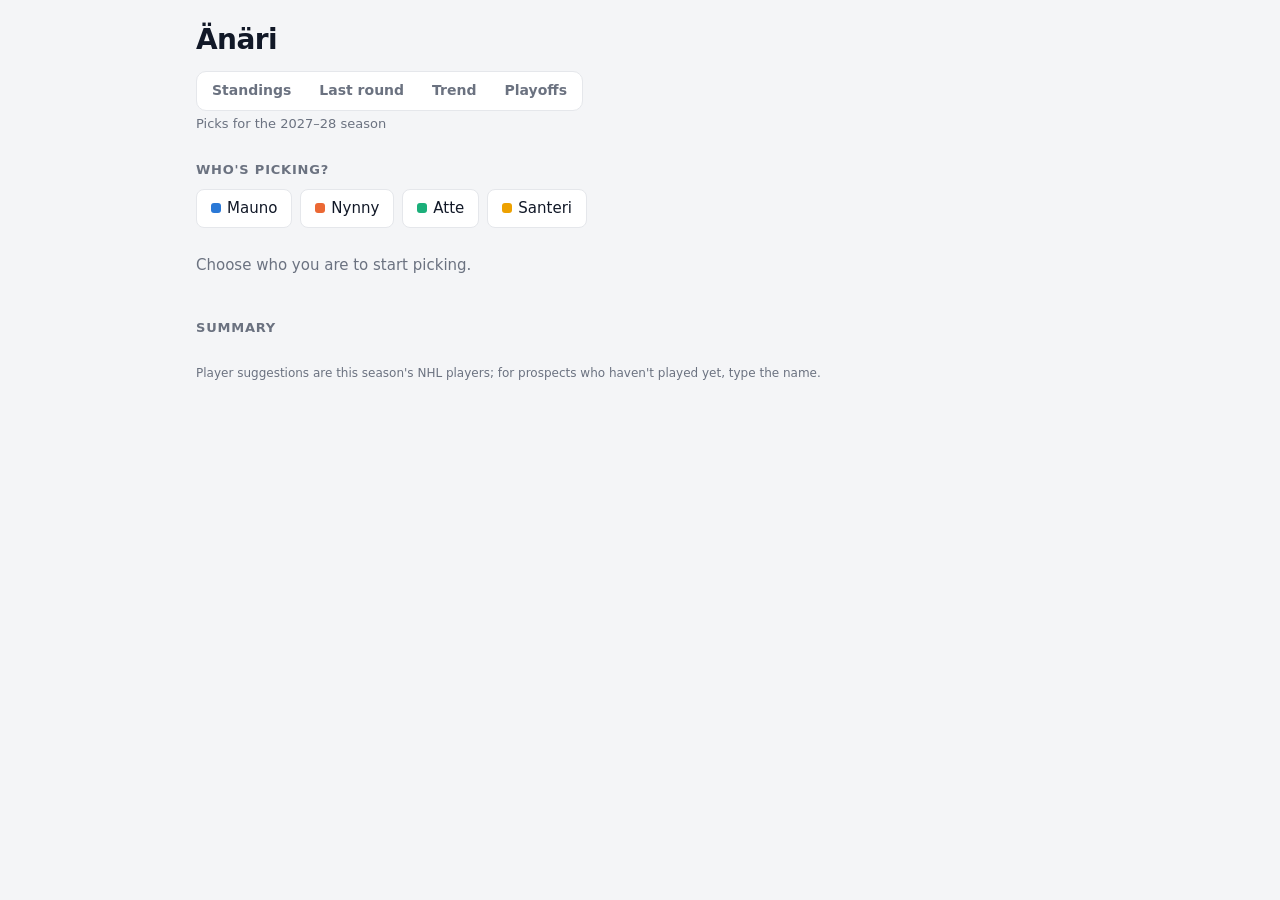
==== draft.html @ 0f58c9b3 "Add end-of-season mode and a next-season picker - Standings switch to final once every team has play" ====
<!doctype html>
<html lang="en">
<head>
  <meta charset="utf-8">
  <meta name="viewport" content="width=device-width, initial-scale=1">
  <title>Änäri next season</title>
  <meta name="theme-color" content="#0f172a">
  <link rel="manifest" href="manifest.json">
  <link rel="icon" href="icons/icon.svg" type="image/svg+xml">
  <link rel="apple-touch-icon" href="icons/apple-touch-icon.png">
  <meta name="apple-mobile-web-app-capable" content="yes">
  <meta name="apple-mobile-web-app-title" content="Änäri">
  <script>document.write(`<link rel="stylesheet" href="style.css?v=${Date.now()}">`)</script>
  <noscript><link rel="stylesheet" href="style.css"></noscript>
  <style>
    #managers { display: flex; flex-wrap: wrap; gap: 8px; }
    button { font: inherit; color: var(--text); background: var(--card); border: 1px solid var(--line); border-radius: 8px; padding: 8px 14px; cursor: pointer; }
    button[aria-pressed="true"] { background: var(--accent-soft); border-color: var(--accent); color: var(--accent); font-weight: 600; }
    #form { display: grid; gap: 12px; margin-top: 12px; }
    .card h4 { margin: 12px 0 6px; font-size: 12px; text-transform: uppercase; letter-spacing: 0.06em; color: var(--muted); }
    .field { display: block; padding: 8px 0; border-top: 1px solid var(--line); }
    .field:first-of-type { border-top: 0; }
    .lbl { display: block; font-weight: 600; margin-bottom: 4px; }
    .lbl small { font-weight: 400; color: var(--muted); }
    input[type=text] { width: 100%; font: inherit; font-size: 16px; color: var(--text); background: var(--bg); border: 1px solid var(--line); border-radius: 8px; padding: 9px 10px; }
    input[type=text]:focus { outline: 2px solid var(--accent); outline-offset: -1px; }
    .hint-line { display: block; color: var(--muted); font-size: 12px; margin-top: 4px; min-height: 1em; }
    .teams-pick { display: grid; grid-template-columns: repeat(auto-fill, minmax(58px, 1fr)); gap: 6px; }
    .team-btn { padding: 8px 0; font-size: 13px; font-variant-numeric: tabular-nums; }
    pre.summary { white-space: pre-wrap; font: 13px/1.5 ui-monospace, SFMono-Regular, Menlo, monospace; background: var(--bg); border: 1px solid var(--line); border-radius: 8px; padding: 10px; margin: 0 0 8px; user-select: all; }
    .actions { display: flex; gap: 8px; align-items: center; }
  </style>
</head>
<body>
  <main>
    <header>
      <h1>Änäri</h1>
      <nav class="tabs"><a href="./">Standings</a><a href="round.html">Last round</a><a href="trend.html">Trend</a><a href="playoffs.html">Playoffs</a></nav>
      <div id="meta">Loading…</div>
    </header>

    <h2>Who's picking?</h2>
    <div id="managers"></div>

    <div id="form"></div>

    <h2>Summary</h2>
    <div id="summary"></div>

    <footer>
      Player suggestions are this season's NHL players; for prospects who haven't played yet, type the name.
    </footer>
  </main>
  <script>
    // Version tag on every load so an update is never served from a stale cache
    for (const src of ["score.js", "draft.js"]) {
      const s = document.createElement("script");
      s.src = `${src}?v=${Date.now()}`;
      s.async = false;
      document.body.append(s);
    }
    if ("serviceWorker" in navigator) navigator.serviceWorker.register("service-worker.js");
  </script>
</body>
</html>
---- style.css ----
:root {
  --bg: #f4f5f7; --card: #fff; --text: #111827; --muted: #6b7280; --line: #e5e7eb;
  --accent: #2563eb; --accent-soft: #eff6ff; --warn: #b45309; --gold: #ca8a04;
  /* manager series colors: validated categorical slots 1-4 (blue, orange, aqua, yellow) */
  --s1: #2a78d6; --s2: #eb6834; --s3: #1baf7a; --s4: #eda100;
  --up: #15803d; --down: #b91c1c;
}
@media (prefers-color-scheme: dark) {
  :root {
    --bg: #0b1120; --card: #111827; --text: #e5e7eb; --muted: #9ca3af; --line: #1f2937;
    --accent: #60a5fa; --accent-soft: #172554; --warn: #fbbf24; --gold: #facc15;
    --s1: #3987e5; --s2: #d95926; --s3: #199e70; --s4: #c98500;
    --up: #4ade80; --down: #f87171;
  }
}
* { box-sizing: border-box; }
body {
  margin: 0; background: var(--bg); color: var(--text);
  font: 15px/1.4 system-ui, -apple-system, "Segoe UI", Roboto, sans-serif;
}
main { max-width: 920px; margin: 0 auto; padding: 20px 16px 48px; }
header h1 { margin: 0; font-size: 28px; letter-spacing: -0.02em; }
#meta { color: var(--muted); font-size: 13px; margin: 4px 0 20px; }
h2 { font-size: 13px; text-transform: uppercase; letter-spacing: 0.06em; color: var(--muted); margin: 28px 0 10px; }
.card { background: var(--card); border: 1px solid var(--line); border-radius: 12px; padding: 14px 16px; }
small { color: var(--muted); font-size: 12px; }

.scroll { overflow-x: auto; background: var(--card); border: 1px solid var(--line); border-radius: 12px; }
table { border-collapse: collapse; width: 100%; font-variant-numeric: tabular-nums; }
th, td { padding: 10px 8px; text-align: center; border-bottom: 1px solid var(--line); white-space: nowrap; }
thead th { font-size: 12px; color: var(--muted); font-weight: 600; }
tbody tr:last-child > * { border-bottom: 0; }
.mgr { text-align: left; font-weight: 600; position: sticky; left: 0; background: var(--card); }
.place { color: var(--muted); width: 28px; }
.total { font-weight: 700; font-size: 17px; color: var(--accent); }
td.zero { color: var(--muted); opacity: 0.5; }
tbody tr:first-child .place { color: var(--gold); font-weight: 700; }

#categories { display: grid; gap: 12px; grid-template-columns: repeat(auto-fill, minmax(min(100%, 420px), 1fr)); }
.card h3 { margin: 0 0 8px; font-size: 16px; }
.src { font-size: 11px; font-weight: 500; color: var(--muted); border: 1px solid var(--line); border-radius: 6px; padding: 1px 6px; vertical-align: 2px; }
ol.rank { list-style: none; margin: 0; padding: 0; }
ol.rank li {
  display: grid; grid-template-columns: 30px minmax(0, 1fr) auto 34px; gap: 8px; align-items: center;
  padding: 8px 0; border-top: 1px solid var(--line);
}
ol.rank li:first-child { border-top: 0; }
.pl { color: var(--muted); font-variant-numeric: tabular-nums; }
.who { display: flex; flex-direction: column; min-width: 0; }
.pick { color: var(--muted); font-size: 13px; }
@media (max-width: 560px) {
  ol.rank li { grid-template-columns: 30px minmax(0, 1fr) 34px; grid-template-areas: "pl who pts" "pl val pts"; row-gap: 2px; }
  .pl { grid-area: pl; } .who { grid-area: who; } .pts { grid-area: pts; }
  .val { grid-area: val; text-align: left; }
}
.val { text-align: right; font-variant-numeric: tabular-nums; }
.pts { text-align: right; font-weight: 700; color: var(--muted); }
li.scored .pts { color: var(--accent); }
.warn { color: var(--warn); font-size: 12px; }
.best { margin: 8px 0 0; padding: 8px 10px; border-radius: 8px; background: var(--accent-soft); font-size: 13px; }
.best span { color: var(--muted); }
.card.wide { grid-column: 1 / -1; }
.hint { color: var(--muted); font-size: 13px; margin: 8px 0; }
.cands { margin-top: 10px; }
.cands summary { cursor: pointer; font-size: 14px; font-weight: 600; color: var(--accent); }
code { font: 12px ui-monospace, SFMono-Regular, Menlo, monospace; }
code.key { color: var(--muted); user-select: all; overflow-wrap: anywhere; }
footer { margin-top: 28px; color: var(--muted); font-size: 12px; }
footer a { color: inherit; }
/* page navigation */
nav.tabs { display: flex; gap: 4px; margin: 12px 0 4px; padding: 3px; background: var(--card);
  border: 1px solid var(--line); border-radius: 10px; width: fit-content; max-width: 100%; }
nav.tabs a { padding: 6px 12px; border-radius: 7px; color: var(--muted); text-decoration: none; font-size: 14px; font-weight: 600; white-space: nowrap; }
nav.tabs a[aria-current="page"] { background: var(--accent-soft); color: var(--accent); }

.swatch { display: inline-block; width: 10px; height: 10px; border-radius: 3px; margin-right: 6px; vertical-align: 0; }
.up { color: var(--up); } .down { color: var(--down); }
.muted { color: var(--muted); }
.grid { display: grid; gap: 12px; grid-template-columns: repeat(auto-fill, minmax(min(100%, 420px), 1fr)); }

/* Standings fit a phone screen without sideways scrolling */
@media (max-width: 560px) {
  table.standings th, table.standings td { padding: 8px 2px; font-size: 14px; }
  table.standings thead th { font-size: 10px; letter-spacing: -0.01em; }
  table.standings .mgr { position: static; padding-left: 4px; }
  table.standings .place { width: auto; padding: 8px 2px 8px 8px; }
  table.standings .total { font-size: 16px; padding: 8px 6px; }
}

/* Four tabs fit a phone screen */
@media (max-width: 560px) {
  nav.tabs { width: 100%; }
  nav.tabs a { flex: 1; text-align: center; padding: 6px 4px; font-size: 13px; }
}

.gap { color: var(--muted); font-size: 12px; }
@media (max-width: 560px) {
  table.standings.tight th, table.standings.tight td { padding-left: 1px; padding-right: 1px; }
  table.standings.tight .place { padding-left: 6px; }
  table.standings.tight .total { padding: 8px 4px; }
}

/* End-of-season winner banner */
.banner { display: flex; gap: 14px; align-items: center; margin-top: 16px; padding: 14px 16px; border-radius: 12px;
  background: var(--accent-soft); border: 1px solid var(--line); }
.banner .trophy { font-size: 34px; line-height: 1; }
.banner-title { font-size: 18px; font-weight: 700; }
---- style.css ----
:root {
  --bg: #f4f5f7; --card: #fff; --text: #111827; --muted: #6b7280; --line: #e5e7eb;
  --accent: #2563eb; --accent-soft: #eff6ff; --warn: #b45309; --gold: #ca8a04;
  /* manager series colors: validated categorical slots 1-4 (blue, orange, aqua, yellow) */
  --s1: #2a78d6; --s2: #eb6834; --s3: #1baf7a; --s4: #eda100;
  --up: #15803d; --down: #b91c1c;
}
@media (prefers-color-scheme: dark) {
  :root {
    --bg: #0b1120; --card: #111827; --text: #e5e7eb; --muted: #9ca3af; --line: #1f2937;
    --accent: #60a5fa; --accent-soft: #172554; --warn: #fbbf24; --gold: #facc15;
    --s1: #3987e5; --s2: #d95926; --s3: #199e70; --s4: #c98500;
    --up: #4ade80; --down: #f87171;
  }
}
* { box-sizing: border-box; }
body {
  margin: 0; background: var(--bg); color: var(--text);
  font: 15px/1.4 system-ui, -apple-system, "Segoe UI", Roboto, sans-serif;
}
main { max-width: 920px; margin: 0 auto; padding: 20px 16px 48px; }
header h1 { margin: 0; font-size: 28px; letter-spacing: -0.02em; }
#meta { color: var(--muted); font-size: 13px; margin: 4px 0 20px; }
h2 { font-size: 13px; text-transform: uppercase; letter-spacing: 0.06em; color: var(--muted); margin: 28px 0 10px; }
.card { background: var(--card); border: 1px solid var(--line); border-radius: 12px; padding: 14px 16px; }
small { color: var(--muted); font-size: 12px; }

.scroll { overflow-x: auto; background: var(--card); border: 1px solid var(--line); border-radius: 12px; }
table { border-collapse: collapse; width: 100%; font-variant-numeric: tabular-nums; }
th, td { padding: 10px 8px; text-align: center; border-bottom: 1px solid var(--line); white-space: nowrap; }
thead th { font-size: 12px; color: var(--muted); font-weight: 600; }
tbody tr:last-child > * { border-bottom: 0; }
.mgr { text-align: left; font-weight: 600; position: sticky; left: 0; background: var(--card); }
.place { color: var(--muted); width: 28px; }
.total { font-weight: 700; font-size: 17px; color: var(--accent); }
td.zero { color: var(--muted); opacity: 0.5; }
tbody tr:first-child .place { color: var(--gold); font-weight: 700; }

#categories { display: grid; gap: 12px; grid-template-columns: repeat(auto-fill, minmax(min(100%, 420px), 1fr)); }
.card h3 { margin: 0 0 8px; font-size: 16px; }
.src { font-size: 11px; font-weight: 500; color: var(--muted); border: 1px solid var(--line); border-radius: 6px; padding: 1px 6px; vertical-align: 2px; }
ol.rank { list-style: none; margin: 0; padding: 0; }
ol.rank li {
  display: grid; grid-template-columns: 30px minmax(0, 1fr) auto 34px; gap: 8px; align-items: center;
  padding: 8px 0; border-top: 1px solid var(--line);
}
ol.rank li:first-child { border-top: 0; }
.pl { color: var(--muted); font-variant-numeric: tabular-nums; }
.who { display: flex; flex-direction: column; min-width: 0; }
.pick { color: var(--muted); font-size: 13px; }
@media (max-width: 560px) {
  ol.rank li { grid-template-columns: 30px minmax(0, 1fr) 34px; grid-template-areas: "pl who pts" "pl val pts"; row-gap: 2px; }
  .pl { grid-area: pl; } .who { grid-area: who; } .pts { grid-area: pts; }
  .val { grid-area: val; text-align: left; }
}
.val { text-align: right; font-variant-numeric: tabular-nums; }
.pts { text-align: right; font-weight: 700; color: var(--muted); }
li.scored .pts { color: var(--accent); }
.warn { color: var(--warn); font-size: 12px; }
.best { margin: 8px 0 0; padding: 8px 10px; border-radius: 8px; background: var(--accent-soft); font-size: 13px; }
.best span { color: var(--muted); }
.card.wide { grid-column: 1 / -1; }
.hint { color: var(--muted); font-size: 13px; margin: 8px 0; }
.cands { margin-top: 10px; }
.cands summary { cursor: pointer; font-size: 14px; font-weight: 600; color: var(--accent); }
code { font: 12px ui-monospace, SFMono-Regular, Menlo, monospace; }
code.key { color: var(--muted); user-select: all; overflow-wrap: anywhere; }
footer { margin-top: 28px; color: var(--muted); font-size: 12px; }
footer a { color: inherit; }
/* page navigation */
nav.tabs { display: flex; gap: 4px; margin: 12px 0 4px; padding: 3px; background: var(--card);
  border: 1px solid var(--line); border-radius: 10px; width: fit-content; max-width: 100%; }
nav.tabs a { padding: 6px 12px; border-radius: 7px; color: var(--muted); text-decoration: none; font-size: 14px; font-weight: 600; white-space: nowrap; }
nav.tabs a[aria-current="page"] { background: var(--accent-soft); color: var(--accent); }

.swatch { display: inline-block; width: 10px; height: 10px; border-radius: 3px; margin-right: 6px; vertical-align: 0; }
.up { color: var(--up); } .down { color: var(--down); }
.muted { color: var(--muted); }
.grid { display: grid; gap: 12px; grid-template-columns: repeat(auto-fill, minmax(min(100%, 420px), 1fr)); }

/* Standings fit a phone screen without sideways scrolling */
@media (max-width: 560px) {
  table.standings th, table.standings td { padding: 8px 2px; font-size: 14px; }
  table.standings thead th { font-size: 10px; letter-spacing: -0.01em; }
  table.standings .mgr { position: static; padding-left: 4px; }
  table.standings .place { width: auto; padding: 8px 2px 8px 8px; }
  table.standings .total { font-size: 16px; padding: 8px 6px; }
}

/* Four tabs fit a phone screen */
@media (max-width: 560px) {
  nav.tabs { width: 100%; }
  nav.tabs a { flex: 1; text-align: center; padding: 6px 4px; font-size: 13px; }
}

.gap { color: var(--muted); font-size: 12px; }
@media (max-width: 560px) {
  table.standings.tight th, table.standings.tight td { padding-left: 1px; padding-right: 1px; }
  table.standings.tight .place { padding-left: 6px; }
  table.standings.tight .total { padding: 8px 4px; }
}

/* End-of-season winner banner */
.banner { display: flex; gap: 14px; align-items: center; margin-top: 16px; padding: 14px 16px; border-radius: 12px;
  background: var(--accent-soft); border: 1px solid var(--line); }
.banner .trophy { font-size: 34px; line-height: 1; }
.banner-title { font-size: 18px; font-weight: 700; }
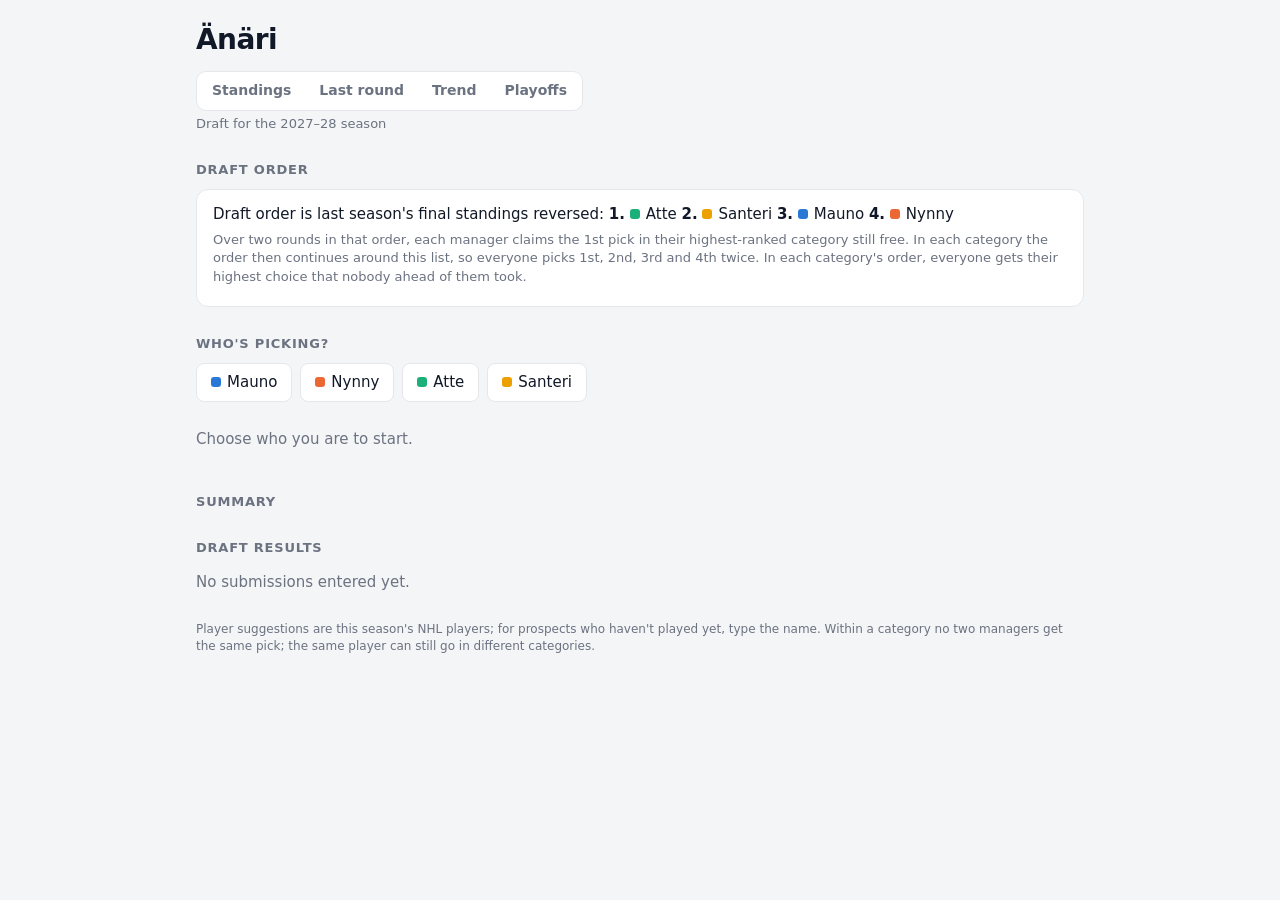
==== commit 3daa6b5d: "Next-season picker as a draft: ranked 1st-pick claims and 4 choices per category - Order from last s" ====
--- a/draft.html
+++ b/draft.html
@@ -16,17 +16,23 @@
     #managers { display: flex; flex-wrap: wrap; gap: 8px; }
     button { font: inherit; color: var(--text); background: var(--card); border: 1px solid var(--line); border-radius: 8px; padding: 8px 14px; cursor: pointer; }
     button[aria-pressed="true"] { background: var(--accent-soft); border-color: var(--accent); color: var(--accent); font-weight: 600; }
+    #order p { margin: 0 0 6px; }
     #form { display: grid; gap: 12px; margin-top: 12px; }
     .card h4 { margin: 12px 0 6px; font-size: 12px; text-transform: uppercase; letter-spacing: 0.06em; color: var(--muted); }
-    .field { display: block; padding: 8px 0; border-top: 1px solid var(--line); }
-    .field:first-of-type { border-top: 0; }
-    .lbl { display: block; font-weight: 600; margin-bottom: 4px; }
-    .lbl small { font-weight: 400; color: var(--muted); }
-    input[type=text] { width: 100%; font: inherit; font-size: 16px; color: var(--text); background: var(--bg); border: 1px solid var(--line); border-radius: 8px; padding: 9px 10px; }
+    .cat-pick { display: flex; flex-wrap: wrap; gap: 6px; }
+    .cat-btn { padding: 7px 10px; font-size: 14px; }
+    .rankno { display: inline-block; min-width: 18px; margin-right: 6px; border-radius: 9px; background: var(--accent); color: var(--card); font-size: 12px; text-align: center; }
+    fieldset.cat { border: 0; border-top: 1px solid var(--line); margin: 0; padding: 10px 0 4px; }
+    fieldset.cat legend { font-weight: 600; padding: 0; }
+    fieldset.cat legend small { font-weight: 400; color: var(--muted); }
+    label.choice { display: flex; align-items: center; gap: 8px; margin-top: 6px; }
+    .ord { width: 30px; color: var(--muted); font-size: 13px; font-variant-numeric: tabular-nums; }
+    input[type=text] { flex: 1; min-width: 0; font: inherit; font-size: 16px; color: var(--text); background: var(--bg); border: 1px solid var(--line); border-radius: 8px; padding: 8px 10px; }
     input[type=text]:focus { outline: 2px solid var(--accent); outline-offset: -1px; }
-    .hint-line { display: block; color: var(--muted); font-size: 12px; margin-top: 4px; min-height: 1em; }
+    .hint-line { display: block; color: var(--muted); font-size: 12px; margin: 2px 0 0 38px; }
+    .hint-line:empty { display: none; }
     .teams-pick { display: grid; grid-template-columns: repeat(auto-fill, minmax(58px, 1fr)); gap: 6px; }
-    .team-btn { padding: 8px 0; font-size: 13px; font-variant-numeric: tabular-nums; }
+    .team-btn { padding: 8px 0; font-size: 13px; }
     pre.summary { white-space: pre-wrap; font: 13px/1.5 ui-monospace, SFMono-Regular, Menlo, monospace; background: var(--bg); border: 1px solid var(--line); border-radius: 8px; padding: 10px; margin: 0 0 8px; user-select: all; }
     .actions { display: flex; gap: 8px; align-items: center; }
   </style>
@@ -39,6 +45,9 @@
       <div id="meta">Loading…</div>
     </header>
 
+    <h2>Draft order</h2>
+    <div id="order" class="card"></div>
+
     <h2>Who's picking?</h2>
     <div id="managers"></div>
 
@@ -47,8 +56,11 @@
     <h2>Summary</h2>
     <div id="summary"></div>
 
+    <h2>Draft results</h2>
+    <div id="results"></div>
+
     <footer>
-      Player suggestions are this season's NHL players; for prospects who haven't played yet, type the name.
+      Player suggestions are this season's NHL players; for prospects who haven't played yet, type the name. Within a category no two managers get the same pick; the same player can still go in different categories.
     </footer>
   </main>
   <script>
--- a/style.css
+++ b/style.css
@@ -105,3 +105,4 @@
   background: var(--accent-soft); border: 1px solid var(--line); }
 .banner .trophy { font-size: 34px; line-height: 1; }
 .banner-title { font-size: 18px; font-weight: 700; }
+table.standings .po { border-right: 1px solid var(--line); }
--- a/style.css
+++ b/style.css
@@ -105,3 +105,4 @@
   background: var(--accent-soft); border: 1px solid var(--line); }
 .banner .trophy { font-size: 34px; line-height: 1; }
 .banner-title { font-size: 18px; font-weight: 700; }
+table.standings .po { border-right: 1px solid var(--line); }
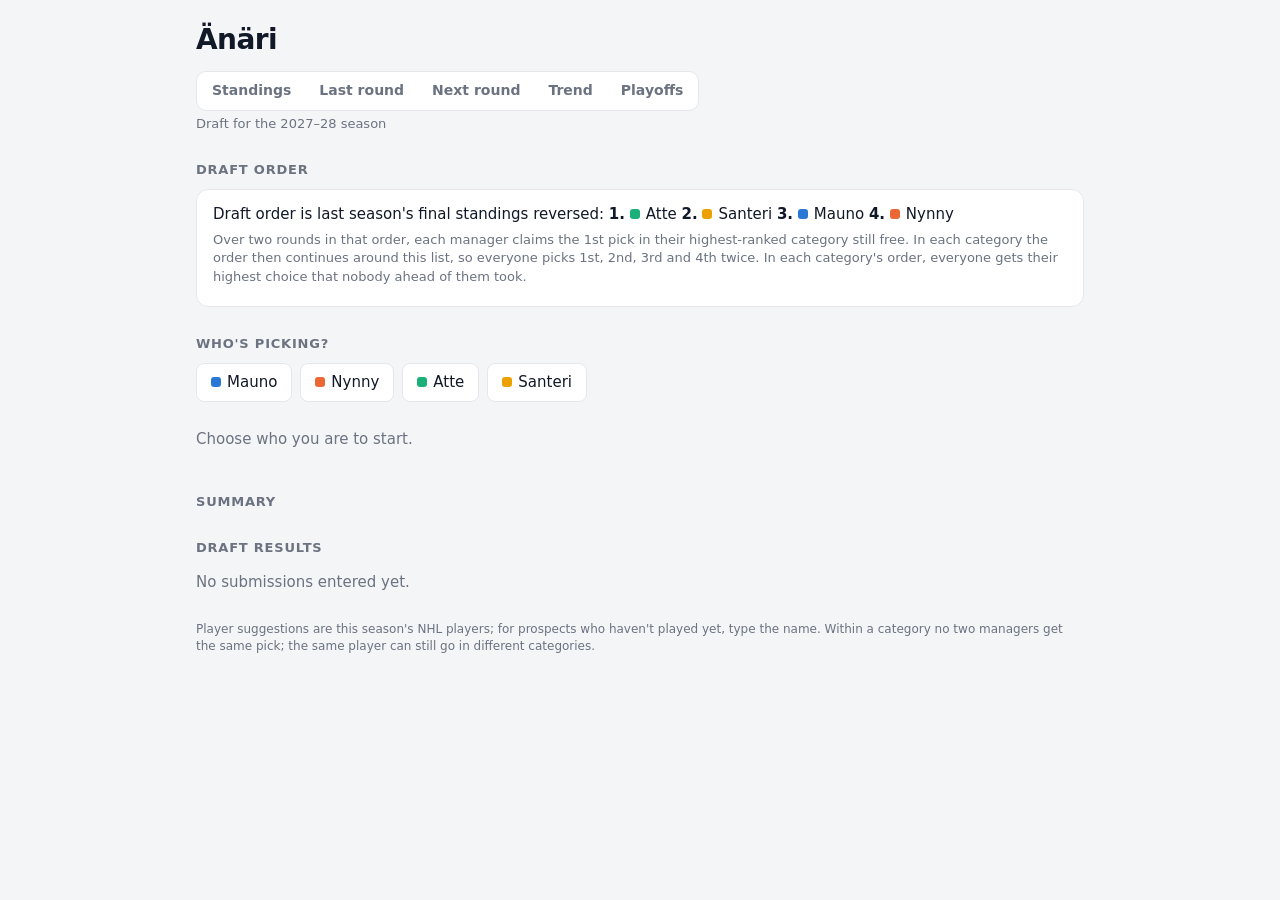
==== commit b3c4ceb9: "Add Next round tab: next game night's picks and the next 7 days The 7-day games view moves here from" ====
--- a/draft.html
+++ b/draft.html
@@ -41,7 +41,7 @@
   <main>
     <header>
       <h1>Änäri</h1>
-      <nav class="tabs"><a href="./">Standings</a><a href="round.html">Last round</a><a href="trend.html">Trend</a><a href="playoffs.html">Playoffs</a></nav>
+      <nav class="tabs"><a href="./">Standings</a><a href="round.html">Last<span class="wide"> round</span></a><a href="next.html">Next<span class="wide"> round</span></a><a href="trend.html">Trend</a><a href="playoffs.html">Playoffs</a></nav>
       <div id="meta">Loading…</div>
     </header>
 
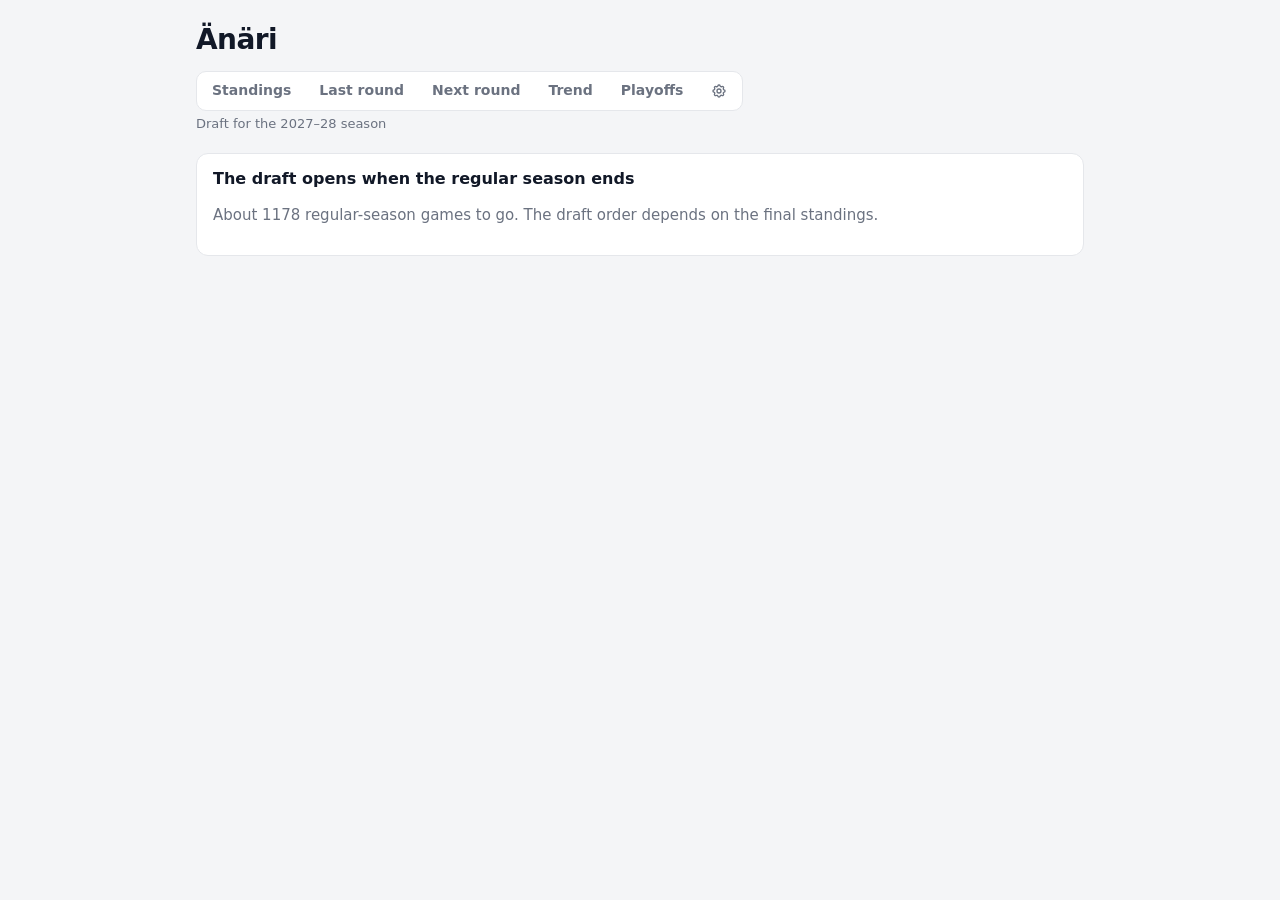
==== commit 7d7e0434: "Remember turned cards per game night; add a Settings tab - Cards turned on the Last round page stay " ====
--- a/draft.html
+++ b/draft.html
@@ -41,7 +41,7 @@
   <main>
     <header>
       <h1>Änäri</h1>
-      <nav class="tabs"><a href="./">Standings</a><a href="round.html">Last<span class="wide"> round</span></a><a href="next.html">Next<span class="wide"> round</span></a><a href="trend.html">Trend</a><a href="playoffs.html">Playoffs</a></nav>
+      <nav class="tabs"><a href="./">Standings</a><a href="round.html">Last<span class="wide"> round</span></a><a href="next.html">Next<span class="wide"> round</span></a><a href="trend.html">Trend</a><a href="playoffs.html">Playoffs</a><a href="settings.html" class="gear" aria-label="Settings" title="Settings"><svg width="16" height="16" viewBox="0 0 24 24" fill="none" stroke="currentColor" stroke-width="2" stroke-linecap="round" stroke-linejoin="round" aria-hidden="true"><path d="M10.3 4.3c.4-1.8 3-1.8 3.4 0a1.7 1.7 0 0 0 2.6 1.1c1.5-.9 3.3.8 2.4 2.4a1.7 1.7 0 0 0 1 2.5c1.8.4 1.8 3 0 3.4a1.7 1.7 0 0 0-1 2.6c.9 1.5-.9 3.3-2.4 2.4a1.7 1.7 0 0 0-2.6 1c-.4 1.8-3 1.8-3.4 0a1.7 1.7 0 0 0-2.5-1c-1.6.9-3.4-.9-2.4-2.4a1.7 1.7 0 0 0-1.1-2.6c-1.8-.4-1.8-3 0-3.4a1.7 1.7 0 0 0 1.1-2.5c-1-1.6.8-3.4 2.4-2.4 1 .6 2.3.1 2.5-1.1z"/><circle cx="12" cy="12" r="3"/></svg></a></nav>
       <div id="meta">Loading…</div>
     </header>
 
--- a/style.css
+++ b/style.css
@@ -106,3 +106,25 @@
 .banner .trophy { font-size: 34px; line-height: 1; }
 .banner-title { font-size: 18px; font-weight: 700; }
 table.standings .po { border-right: 1px solid var(--line); }
+
+/* Five tabs on a phone: "Last round" / "Next round" shorten to "Last" / "Next" */
+@media (max-width: 560px) { nav.tabs .wide { display: none; } }
+
+/* Standings-style tables: fixed side columns, the 8 category columns share
+   the rest equally (otherwise G and P get squeezed next to GSAx and PRES) */
+table.fixed { table-layout: fixed; }
+table.fixed th:first-child { width: 32px; }
+table.fixed th.mgr { width: 110px; }
+table.fixed th.tot { width: 60px; }
+table.fixed th.po { width: 44px; }
+@media (max-width: 560px) {
+  table.fixed th:first-child { width: 18px; }
+  table.fixed th.mgr { width: 58px; }
+  table.fixed th.tot { width: 32px; }
+  table.fixed th.po { width: 24px; }
+  table.fixed thead th { font-size: 9px; letter-spacing: -0.02em; overflow: hidden; text-overflow: clip; }
+}
+
+/* Settings gear: icon-only last tab */
+nav.tabs a.gear { display: inline-flex; align-items: center; justify-content: center; }
+@media (max-width: 560px) { nav.tabs a.gear { flex: 0 0 auto; padding: 6px 8px; } }
--- a/style.css
+++ b/style.css
@@ -106,3 +106,25 @@
 .banner .trophy { font-size: 34px; line-height: 1; }
 .banner-title { font-size: 18px; font-weight: 700; }
 table.standings .po { border-right: 1px solid var(--line); }
+
+/* Five tabs on a phone: "Last round" / "Next round" shorten to "Last" / "Next" */
+@media (max-width: 560px) { nav.tabs .wide { display: none; } }
+
+/* Standings-style tables: fixed side columns, the 8 category columns share
+   the rest equally (otherwise G and P get squeezed next to GSAx and PRES) */
+table.fixed { table-layout: fixed; }
+table.fixed th:first-child { width: 32px; }
+table.fixed th.mgr { width: 110px; }
+table.fixed th.tot { width: 60px; }
+table.fixed th.po { width: 44px; }
+@media (max-width: 560px) {
+  table.fixed th:first-child { width: 18px; }
+  table.fixed th.mgr { width: 58px; }
+  table.fixed th.tot { width: 32px; }
+  table.fixed th.po { width: 24px; }
+  table.fixed thead th { font-size: 9px; letter-spacing: -0.02em; overflow: hidden; text-overflow: clip; }
+}
+
+/* Settings gear: icon-only last tab */
+nav.tabs a.gear { display: inline-flex; align-items: center; justify-content: center; }
+@media (max-width: 560px) { nav.tabs a.gear { flex: 0 0 auto; padding: 6px 8px; } }
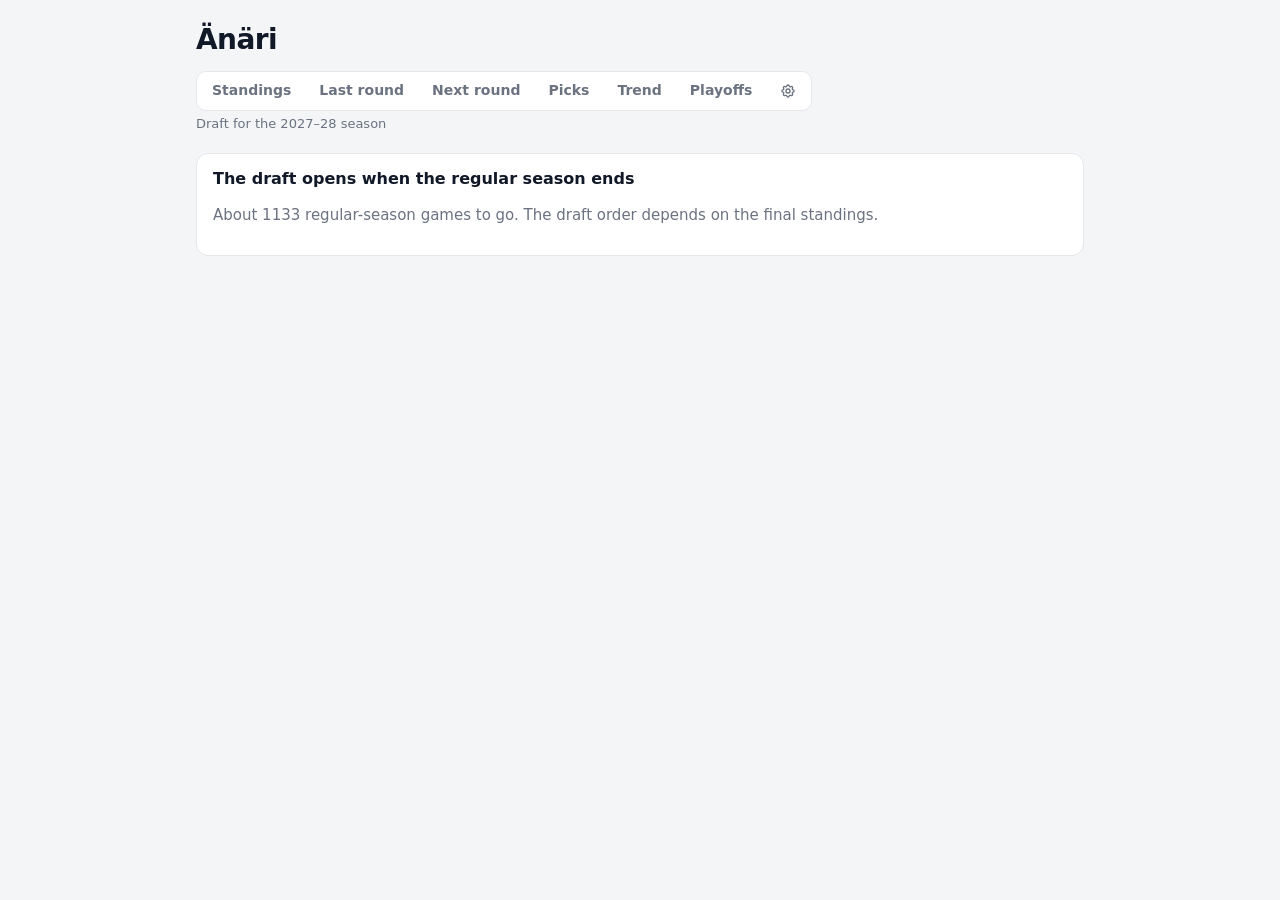
==== commit c0784063: "Add Picks tab: one manager's pick histories, chosen from a menu - Total and place by week, plus a sm" ====
--- a/draft.html
+++ b/draft.html
@@ -41,7 +41,7 @@
   <main>
     <header>
       <h1>Änäri</h1>
-      <nav class="tabs"><a href="./">Standings</a><a href="round.html">Last<span class="wide"> round</span></a><a href="next.html">Next<span class="wide"> round</span></a><a href="trend.html">Trend</a><a href="playoffs.html">Playoffs</a><a href="settings.html" class="gear" aria-label="Settings" title="Settings"><svg width="16" height="16" viewBox="0 0 24 24" fill="none" stroke="currentColor" stroke-width="2" stroke-linecap="round" stroke-linejoin="round" aria-hidden="true"><path d="M10.3 4.3c.4-1.8 3-1.8 3.4 0a1.7 1.7 0 0 0 2.6 1.1c1.5-.9 3.3.8 2.4 2.4a1.7 1.7 0 0 0 1 2.5c1.8.4 1.8 3 0 3.4a1.7 1.7 0 0 0-1 2.6c.9 1.5-.9 3.3-2.4 2.4a1.7 1.7 0 0 0-2.6 1c-.4 1.8-3 1.8-3.4 0a1.7 1.7 0 0 0-2.5-1c-1.6.9-3.4-.9-2.4-2.4a1.7 1.7 0 0 0-1.1-2.6c-1.8-.4-1.8-3 0-3.4a1.7 1.7 0 0 0 1.1-2.5c-1-1.6.8-3.4 2.4-2.4 1 .6 2.3.1 2.5-1.1z"/><circle cx="12" cy="12" r="3"/></svg></a></nav>
+      <nav class="tabs"><a href="./">Standings</a><a href="round.html">Last<span class="wide"> round</span></a><a href="next.html">Next<span class="wide"> round</span></a><a href="picks.html">Picks</a><a href="trend.html">Trend</a><a href="playoffs.html">Playoffs</a><a href="settings.html" class="gear" aria-label="Settings" title="Settings"><svg width="16" height="16" viewBox="0 0 24 24" fill="none" stroke="currentColor" stroke-width="2" stroke-linecap="round" stroke-linejoin="round" aria-hidden="true"><path d="M10.3 4.3c.4-1.8 3-1.8 3.4 0a1.7 1.7 0 0 0 2.6 1.1c1.5-.9 3.3.8 2.4 2.4a1.7 1.7 0 0 0 1 2.5c1.8.4 1.8 3 0 3.4a1.7 1.7 0 0 0-1 2.6c.9 1.5-.9 3.3-2.4 2.4a1.7 1.7 0 0 0-2.6 1c-.4 1.8-3 1.8-3.4 0a1.7 1.7 0 0 0-2.5-1c-1.6.9-3.4-.9-2.4-2.4a1.7 1.7 0 0 0-1.1-2.6c-1.8-.4-1.8-3 0-3.4a1.7 1.7 0 0 0 1.1-2.5c-1-1.6.8-3.4 2.4-2.4 1 .6 2.3.1 2.5-1.1z"/><circle cx="12" cy="12" r="3"/></svg></a></nav>
       <div id="meta">Loading…</div>
     </header>
 
--- a/style.css
+++ b/style.css
@@ -128,3 +128,55 @@
 /* Settings gear: icon-only last tab */
 nav.tabs a.gear { display: inline-flex; align-items: center; justify-content: center; }
 @media (max-width: 560px) { nav.tabs a.gear { flex: 0 0 auto; padding: 6px 8px; } }
+
+/* "This is me": your row, picks and cards */
+tr.me > * { background: var(--accent-soft); }
+@media (min-width: 561px) { tr.me .mgr::after { content: " (you)"; color: var(--muted); font-weight: 400; font-size: 11px; } }
+ol.rank li.me { background: var(--accent-soft); border-radius: 8px; margin: 0 -8px; padding-left: 8px; padding-right: 8px; }
+.card.me, .flip.me .card { box-shadow: inset 0 0 0 2px var(--accent); }
+
+/* Spoiler-free mode */
+.spoiler-hidden { display: none !important; }
+.spoiler-cover { margin: 8px 0 12px; }
+.spoiler-cover p { margin: 6px 0 10px; }
+.spoiler-cover a { color: var(--accent); }
+.spoiler-cover button { font: inherit; color: var(--accent); background: none; border: 1px solid var(--line); border-radius: 8px; padding: 6px 12px; cursor: pointer; }
+
+/* Line charts (chart.js) */
+.legend { display: flex; flex-wrap: wrap; gap: 6px 16px; font-size: 13px; margin-bottom: 8px; }
+.plot { position: relative; }
+.plot svg { display: block; width: 100%; height: auto; overflow: visible; touch-action: pan-y; }
+.gridline { stroke: var(--line); stroke-width: 1; }
+.zero { stroke: var(--muted); stroke-width: 1; stroke-dasharray: 4 3; }
+.crosshair { stroke: var(--muted); stroke-width: 1; }
+.axis { fill: var(--muted); font-size: 12px; font-variant-numeric: tabular-nums; }
+.endlabel { fill: var(--text); font-size: 13px; font-weight: 600; }
+.dot { stroke: var(--card); stroke-width: 2; }
+
+.tip { position: absolute; top: 0; min-width: 150px; padding: 8px 10px; background: var(--card); border: 1px solid var(--line);
+  border-radius: 8px; box-shadow: 0 4px 16px rgb(0 0 0 / 0.15); font-size: 13px; pointer-events: none; }
+.tip b { display: block; } .tip .num { font-weight: 700; font-variant-numeric: tabular-nums; }
+.tip div { margin-top: 3px; }
+
+/* Dropdowns and two-way switches (Trend, Picks) */
+.controls { display: flex; flex-wrap: wrap; gap: 8px; align-items: center; margin-bottom: 10px; }
+.sel { display: flex; flex-direction: column; gap: 3px; flex: 1 1 200px; min-width: 0; }
+.sel-label { font-size: 11px; font-weight: 600; text-transform: uppercase; letter-spacing: 0.06em; color: var(--muted); }
+.sel-box { position: relative; display: block; }
+.controls select { appearance: none; -webkit-appearance: none; width: 100%; font: inherit; font-size: 16px; font-weight: 600;
+  color: var(--text); background: var(--accent-soft); border: 1.5px solid var(--accent); border-radius: 10px;
+  padding: 9px 38px 9px 12px; cursor: pointer; }
+.controls select:focus-visible { outline: 2px solid var(--accent); outline-offset: 2px; }
+.chev { position: absolute; right: 12px; top: 50%; transform: translateY(-50%); color: var(--accent); pointer-events: none; }
+.controls .seg { align-self: flex-end; }
+.seg { display: inline-flex; border: 1px solid var(--line); border-radius: 8px; overflow: hidden; }
+.seg button { font: inherit; font-size: 13px; color: var(--muted); background: none; border: 0; padding: 7px 10px; cursor: pointer; }
+.seg button[aria-pressed="true"] { background: var(--accent-soft); color: var(--accent); font-weight: 600; }
+.sr-only { position: absolute; width: 1px; height: 1px; overflow: hidden; clip: rect(0 0 0 0); }
+
+/* Seven tabs: on phones the tab bar scrolls sideways (current tab centred by score.js) */
+@media (max-width: 560px) {
+  nav.tabs { overflow-x: auto; flex-wrap: nowrap; scrollbar-width: none; -webkit-overflow-scrolling: touch; }
+  nav.tabs::-webkit-scrollbar { display: none; }
+  nav.tabs a { flex: 0 0 auto; padding: 6px 10px; }
+}
--- a/style.css
+++ b/style.css
@@ -128,3 +128,55 @@
 /* Settings gear: icon-only last tab */
 nav.tabs a.gear { display: inline-flex; align-items: center; justify-content: center; }
 @media (max-width: 560px) { nav.tabs a.gear { flex: 0 0 auto; padding: 6px 8px; } }
+
+/* "This is me": your row, picks and cards */
+tr.me > * { background: var(--accent-soft); }
+@media (min-width: 561px) { tr.me .mgr::after { content: " (you)"; color: var(--muted); font-weight: 400; font-size: 11px; } }
+ol.rank li.me { background: var(--accent-soft); border-radius: 8px; margin: 0 -8px; padding-left: 8px; padding-right: 8px; }
+.card.me, .flip.me .card { box-shadow: inset 0 0 0 2px var(--accent); }
+
+/* Spoiler-free mode */
+.spoiler-hidden { display: none !important; }
+.spoiler-cover { margin: 8px 0 12px; }
+.spoiler-cover p { margin: 6px 0 10px; }
+.spoiler-cover a { color: var(--accent); }
+.spoiler-cover button { font: inherit; color: var(--accent); background: none; border: 1px solid var(--line); border-radius: 8px; padding: 6px 12px; cursor: pointer; }
+
+/* Line charts (chart.js) */
+.legend { display: flex; flex-wrap: wrap; gap: 6px 16px; font-size: 13px; margin-bottom: 8px; }
+.plot { position: relative; }
+.plot svg { display: block; width: 100%; height: auto; overflow: visible; touch-action: pan-y; }
+.gridline { stroke: var(--line); stroke-width: 1; }
+.zero { stroke: var(--muted); stroke-width: 1; stroke-dasharray: 4 3; }
+.crosshair { stroke: var(--muted); stroke-width: 1; }
+.axis { fill: var(--muted); font-size: 12px; font-variant-numeric: tabular-nums; }
+.endlabel { fill: var(--text); font-size: 13px; font-weight: 600; }
+.dot { stroke: var(--card); stroke-width: 2; }
+
+.tip { position: absolute; top: 0; min-width: 150px; padding: 8px 10px; background: var(--card); border: 1px solid var(--line);
+  border-radius: 8px; box-shadow: 0 4px 16px rgb(0 0 0 / 0.15); font-size: 13px; pointer-events: none; }
+.tip b { display: block; } .tip .num { font-weight: 700; font-variant-numeric: tabular-nums; }
+.tip div { margin-top: 3px; }
+
+/* Dropdowns and two-way switches (Trend, Picks) */
+.controls { display: flex; flex-wrap: wrap; gap: 8px; align-items: center; margin-bottom: 10px; }
+.sel { display: flex; flex-direction: column; gap: 3px; flex: 1 1 200px; min-width: 0; }
+.sel-label { font-size: 11px; font-weight: 600; text-transform: uppercase; letter-spacing: 0.06em; color: var(--muted); }
+.sel-box { position: relative; display: block; }
+.controls select { appearance: none; -webkit-appearance: none; width: 100%; font: inherit; font-size: 16px; font-weight: 600;
+  color: var(--text); background: var(--accent-soft); border: 1.5px solid var(--accent); border-radius: 10px;
+  padding: 9px 38px 9px 12px; cursor: pointer; }
+.controls select:focus-visible { outline: 2px solid var(--accent); outline-offset: 2px; }
+.chev { position: absolute; right: 12px; top: 50%; transform: translateY(-50%); color: var(--accent); pointer-events: none; }
+.controls .seg { align-self: flex-end; }
+.seg { display: inline-flex; border: 1px solid var(--line); border-radius: 8px; overflow: hidden; }
+.seg button { font: inherit; font-size: 13px; color: var(--muted); background: none; border: 0; padding: 7px 10px; cursor: pointer; }
+.seg button[aria-pressed="true"] { background: var(--accent-soft); color: var(--accent); font-weight: 600; }
+.sr-only { position: absolute; width: 1px; height: 1px; overflow: hidden; clip: rect(0 0 0 0); }
+
+/* Seven tabs: on phones the tab bar scrolls sideways (current tab centred by score.js) */
+@media (max-width: 560px) {
+  nav.tabs { overflow-x: auto; flex-wrap: nowrap; scrollbar-width: none; -webkit-overflow-scrolling: touch; }
+  nav.tabs::-webkit-scrollbar { display: none; }
+  nav.tabs a { flex: 0 0 auto; padding: 6px 10px; }
+}
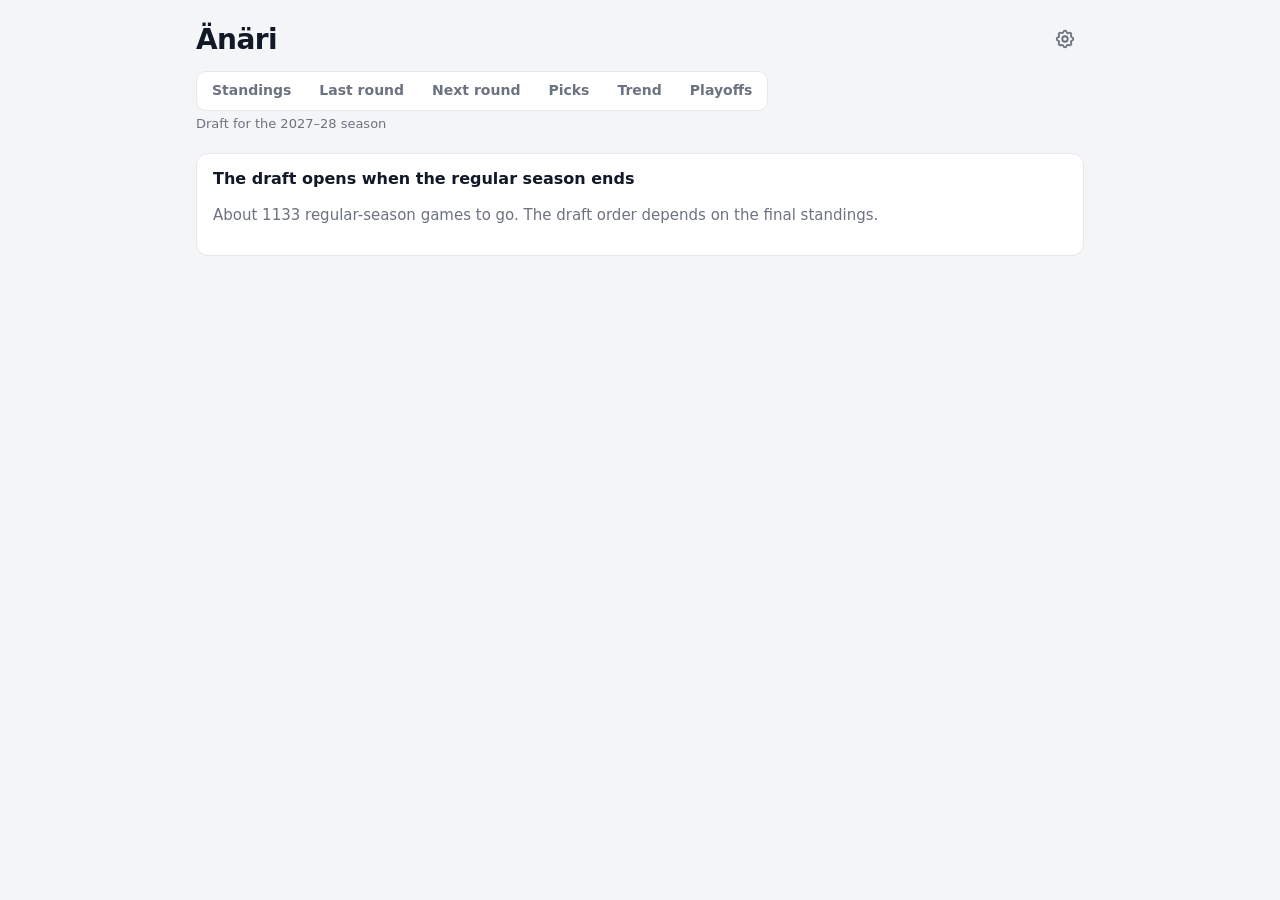
==== commit af1ba560: "Settings gear moves to the header; six tabs fit a phone without scrolling Co-Authored-By: Claude Opu" ====
--- a/draft.html
+++ b/draft.html
@@ -41,7 +41,8 @@
   <main>
     <header>
       <h1>Änäri</h1>
-      <nav class="tabs"><a href="./">Standings</a><a href="round.html">Last<span class="wide"> round</span></a><a href="next.html">Next<span class="wide"> round</span></a><a href="picks.html">Picks</a><a href="trend.html">Trend</a><a href="playoffs.html">Playoffs</a><a href="settings.html" class="gear" aria-label="Settings" title="Settings"><svg width="16" height="16" viewBox="0 0 24 24" fill="none" stroke="currentColor" stroke-width="2" stroke-linecap="round" stroke-linejoin="round" aria-hidden="true"><path d="M10.3 4.3c.4-1.8 3-1.8 3.4 0a1.7 1.7 0 0 0 2.6 1.1c1.5-.9 3.3.8 2.4 2.4a1.7 1.7 0 0 0 1 2.5c1.8.4 1.8 3 0 3.4a1.7 1.7 0 0 0-1 2.6c.9 1.5-.9 3.3-2.4 2.4a1.7 1.7 0 0 0-2.6 1c-.4 1.8-3 1.8-3.4 0a1.7 1.7 0 0 0-2.5-1c-1.6.9-3.4-.9-2.4-2.4a1.7 1.7 0 0 0-1.1-2.6c-1.8-.4-1.8-3 0-3.4a1.7 1.7 0 0 0 1.1-2.5c-1-1.6.8-3.4 2.4-2.4 1 .6 2.3.1 2.5-1.1z"/><circle cx="12" cy="12" r="3"/></svg></a></nav>
+      <a href="settings.html" class="settings-link" aria-label="Settings" title="Settings"><svg width="22" height="22" viewBox="0 0 24 24" fill="none" stroke="currentColor" stroke-width="2" stroke-linecap="round" stroke-linejoin="round" aria-hidden="true"><path d="M10.3 4.3c.4-1.8 3-1.8 3.4 0a1.7 1.7 0 0 0 2.6 1.1c1.5-.9 3.3.8 2.4 2.4a1.7 1.7 0 0 0 1 2.5c1.8.4 1.8 3 0 3.4a1.7 1.7 0 0 0-1 2.6c.9 1.5-.9 3.3-2.4 2.4a1.7 1.7 0 0 0-2.6 1c-.4 1.8-3 1.8-3.4 0a1.7 1.7 0 0 0-2.5-1c-1.6.9-3.4-.9-2.4-2.4a1.7 1.7 0 0 0-1.1-2.6c-1.8-.4-1.8-3 0-3.4a1.7 1.7 0 0 0 1.1-2.5c-1-1.6.8-3.4 2.4-2.4 1 .6 2.3.1 2.5-1.1z"/><circle cx="12" cy="12" r="3"/></svg></a>
+      <nav class="tabs"><a href="./">Standings</a><a href="round.html">Last<span class="wide"> round</span></a><a href="next.html">Next<span class="wide"> round</span></a><a href="picks.html">Picks</a><a href="trend.html">Trend</a><a href="playoffs.html">Playoffs</a></nav>
       <div id="meta">Loading…</div>
     </header>
 
--- a/style.css
+++ b/style.css
@@ -125,9 +125,13 @@
   table.fixed thead th { font-size: 9px; letter-spacing: -0.02em; overflow: hidden; text-overflow: clip; }
 }
 
-/* Settings gear: icon-only last tab */
-nav.tabs a.gear { display: inline-flex; align-items: center; justify-content: center; }
-@media (max-width: 560px) { nav.tabs a.gear { flex: 0 0 auto; padding: 6px 8px; } }
+/* Settings gear: its own icon in the header's top right corner */
+header { position: relative; }
+header h1 { padding-right: 44px; }
+.settings-link { position: absolute; top: 0; right: 0; display: inline-flex; align-items: center; justify-content: center;
+  width: 38px; height: 38px; border-radius: 10px; color: var(--muted); }
+.settings-link:hover { color: var(--text); }
+.settings-link[aria-current="page"] { background: var(--accent-soft); color: var(--accent); }
 
 /* "This is me": your row, picks and cards */
 tr.me > * { background: var(--accent-soft); }
@@ -174,9 +178,9 @@
 .seg button[aria-pressed="true"] { background: var(--accent-soft); color: var(--accent); font-weight: 600; }
 .sr-only { position: absolute; width: 1px; height: 1px; overflow: hidden; clip: rect(0 0 0 0); }
 
-/* Seven tabs: on phones the tab bar scrolls sideways (current tab centred by score.js) */
+/* Six tabs fit a phone screen without scrolling: they share the width by text length */
 @media (max-width: 560px) {
-  nav.tabs { overflow-x: auto; flex-wrap: nowrap; scrollbar-width: none; -webkit-overflow-scrolling: touch; }
-  nav.tabs::-webkit-scrollbar { display: none; }
-  nav.tabs a { flex: 0 0 auto; padding: 6px 10px; }
+  nav.tabs { gap: 2px; }
+  nav.tabs a { flex: 1 1 auto; padding: 6px 3px; font-size: 13px; letter-spacing: -0.01em; }
 }
+@media (max-width: 350px) { nav.tabs a { font-size: 12px; padding: 6px 2px; } }
--- a/style.css
+++ b/style.css
@@ -125,9 +125,13 @@
   table.fixed thead th { font-size: 9px; letter-spacing: -0.02em; overflow: hidden; text-overflow: clip; }
 }
 
-/* Settings gear: icon-only last tab */
-nav.tabs a.gear { display: inline-flex; align-items: center; justify-content: center; }
-@media (max-width: 560px) { nav.tabs a.gear { flex: 0 0 auto; padding: 6px 8px; } }
+/* Settings gear: its own icon in the header's top right corner */
+header { position: relative; }
+header h1 { padding-right: 44px; }
+.settings-link { position: absolute; top: 0; right: 0; display: inline-flex; align-items: center; justify-content: center;
+  width: 38px; height: 38px; border-radius: 10px; color: var(--muted); }
+.settings-link:hover { color: var(--text); }
+.settings-link[aria-current="page"] { background: var(--accent-soft); color: var(--accent); }
 
 /* "This is me": your row, picks and cards */
 tr.me > * { background: var(--accent-soft); }
@@ -174,9 +178,9 @@
 .seg button[aria-pressed="true"] { background: var(--accent-soft); color: var(--accent); font-weight: 600; }
 .sr-only { position: absolute; width: 1px; height: 1px; overflow: hidden; clip: rect(0 0 0 0); }
 
-/* Seven tabs: on phones the tab bar scrolls sideways (current tab centred by score.js) */
+/* Six tabs fit a phone screen without scrolling: they share the width by text length */
 @media (max-width: 560px) {
-  nav.tabs { overflow-x: auto; flex-wrap: nowrap; scrollbar-width: none; -webkit-overflow-scrolling: touch; }
-  nav.tabs::-webkit-scrollbar { display: none; }
-  nav.tabs a { flex: 0 0 auto; padding: 6px 10px; }
+  nav.tabs { gap: 2px; }
+  nav.tabs a { flex: 1 1 auto; padding: 6px 3px; font-size: 13px; letter-spacing: -0.01em; }
 }
+@media (max-width: 350px) { nav.tabs a { font-size: 12px; padding: 6px 2px; } }
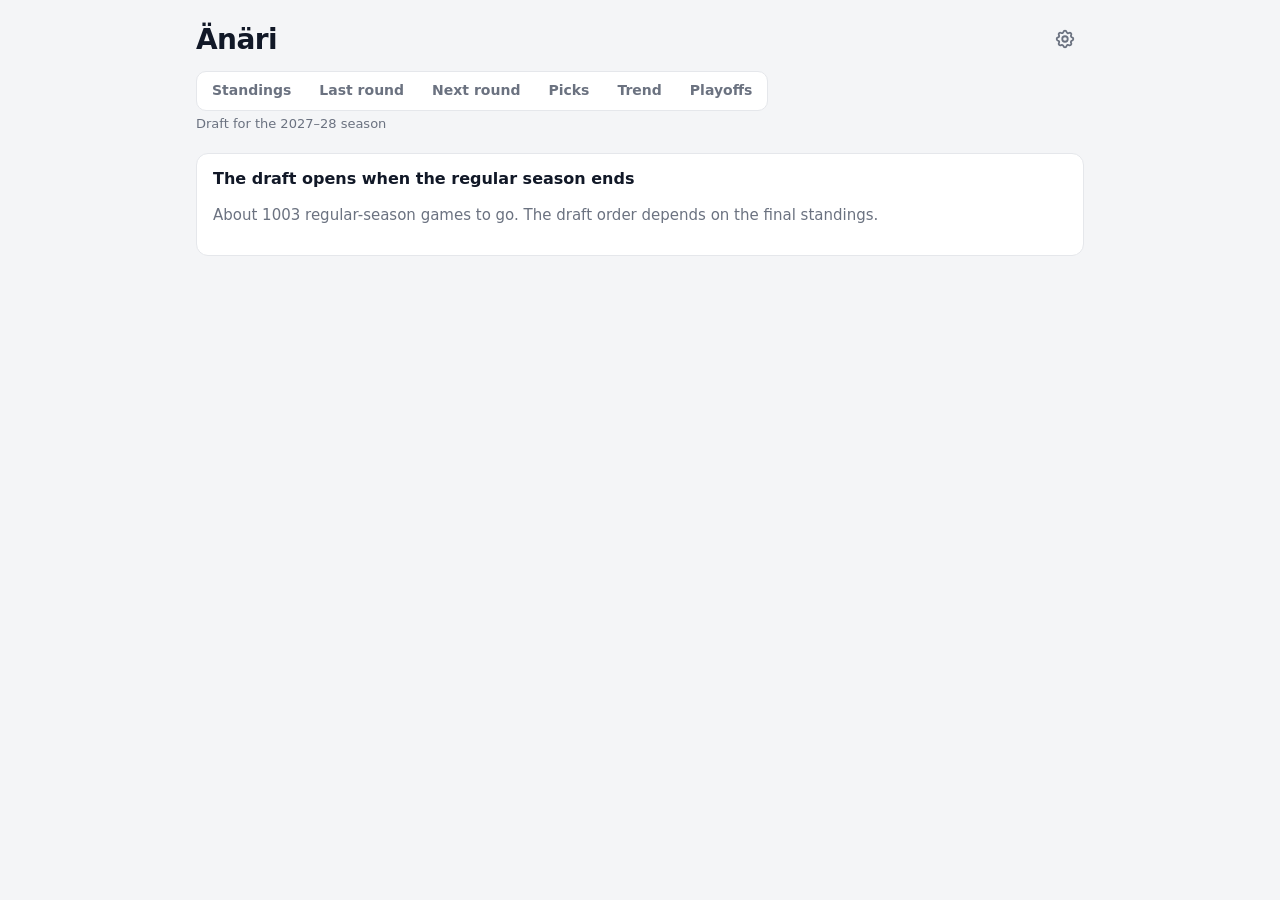
==== commit ac1deea6: "Add color theme setting: automatic, light, dark, vaporwave Co-Authored-By: Claude Opus 5.5 <noreply@" ====
--- a/draft.html
+++ b/draft.html
@@ -12,6 +12,7 @@
   <meta name="apple-mobile-web-app-title" content="Änäri">
   <script>document.write(`<link rel="stylesheet" href="style.css?v=${Date.now()}">`)</script>
   <noscript><link rel="stylesheet" href="style.css"></noscript>
+  <script>document.write(`<script src="theme.js?v=${Date.now()}"><\/script>`)</script>
   <style>
     #managers { display: flex; flex-wrap: wrap; gap: 8px; }
     button { font: inherit; color: var(--text); background: var(--card); border: 1px solid var(--line); border-radius: 8px; padding: 8px 14px; cursor: pointer; }
--- a/style.css
+++ b/style.css
@@ -5,13 +5,31 @@
   --s1: #2a78d6; --s2: #eb6834; --s3: #1baf7a; --s4: #eda100;
   --up: #15803d; --down: #b91c1c;
 }
-@media (prefers-color-scheme: dark) {
-  :root {
-    --bg: #0b1120; --card: #111827; --text: #e5e7eb; --muted: #9ca3af; --line: #1f2937;
-    --accent: #60a5fa; --accent-soft: #172554; --warn: #fbbf24; --gold: #facc15;
-    --s1: #3987e5; --s2: #d95926; --s3: #199e70; --s4: #c98500;
-    --up: #4ade80; --down: #f87171;
-  }
+/* Color themes. theme.js sets <html data-theme="..."> from Settings
+   ("auto" resolves to light or dark from the device setting).
+   color-scheme makes scrollbars and form controls match. */
+:root { color-scheme: light; }
+:root[data-theme="dark"] {
+  color-scheme: dark;
+  --bg: #0b1120; --card: #111827; --text: #e5e7eb; --muted: #9ca3af; --line: #1f2937;
+  --accent: #60a5fa; --accent-soft: #172554; --warn: #fbbf24; --gold: #facc15;
+  --s1: #3987e5; --s2: #d95926; --s3: #199e70; --s4: #c98500;
+  --up: #4ade80; --down: #f87171;
+}
+/* Vaporwave: deep purple night, neon pink accent, cyan / sunset / mint / yellow managers */
+:root[data-theme="vaporwave"] {
+  color-scheme: dark;
+  --bg: #1a0b2e; --card: #26103f; --text: #fbe7ff; --muted: #b79bd8; --line: #42235f;
+  --accent: #ff71ce; --accent-soft: #3f1650; --warn: #fffb96; --gold: #fffb96;
+  --s1: #01cdfe; --s2: #ff9a5c; --s3: #05ffa1; --s4: #b967ff;
+  --up: #05ffa1; --down: #ff6b81;
+}
+/* Sunset gradient down the whole page: on <html> so it covers every scroll position */
+:root[data-theme="vaporwave"] { min-height: 100%; background: linear-gradient(180deg, #1a0b2e 0%, #2b0d48 60%, #3a0f4f 100%); }
+:root[data-theme="vaporwave"] body { background: transparent; }
+:root[data-theme="vaporwave"] header h1 {
+  background: linear-gradient(90deg, #ff71ce, #b967ff, #01cdfe);
+  -webkit-background-clip: text; background-clip: text; color: transparent; width: fit-content;
 }
 * { box-sizing: border-box; }
 body {
@@ -59,6 +77,17 @@
 .warn { color: var(--warn); font-size: 12px; }
 .best { margin: 8px 0 0; padding: 8px 10px; border-radius: 8px; background: var(--accent-soft); font-size: 13px; }
 .best span { color: var(--muted); }
+.best summary { cursor: pointer; margin-top: 4px; color: var(--accent); font-weight: 600; }
+.best ol { list-style: none; margin: 6px 0 0; padding: 0; display: grid; gap: 4px; }
+.best li { display: grid; grid-template-columns: 14px 64px minmax(0, 1fr) auto; grid-template-areas: "slot mgr pick val"; column-gap: 8px; align-items: baseline; }
+.best .bslot { grid-area: slot; font-variant-numeric: tabular-nums; }
+.best .bmgr { grid-area: mgr; }
+.best li .pick { grid-area: pick; color: var(--text); overflow: hidden; text-overflow: ellipsis; white-space: nowrap; }
+.best .bval { grid-area: val; text-align: right; font-variant-numeric: tabular-nums; color: var(--text); white-space: nowrap; }
+@media (max-width: 560px) {
+  .best li { grid-template-columns: 14px minmax(0, 1fr) auto; grid-template-areas: "slot mgr val" "slot pick pick"; }
+}
+.best li.me { box-shadow: inset 2px 0 0 var(--accent); margin-left: -10px; padding-left: 8px; }
 .card.wide { grid-column: 1 / -1; }
 .hint { color: var(--muted); font-size: 13px; margin: 8px 0; }
 .cands { margin-top: 10px; }
@@ -103,7 +132,9 @@
 /* End-of-season winner banner */
 .banner { display: flex; gap: 14px; align-items: center; margin-top: 16px; padding: 14px 16px; border-radius: 12px;
   background: var(--accent-soft); border: 1px solid var(--line); }
-.banner .trophy { font-size: 34px; line-height: 1; }
+.banner .trophy { font-size: 34px; line-height: 1; background: none; border: 0; padding: 0; cursor: pointer; }
+.banner .trophy:active { transform: scale(0.9); }
+.confetti { position: fixed; inset: 0; width: 100%; height: 100%; pointer-events: none; z-index: 100; }
 .banner-title { font-size: 18px; font-weight: 700; }
 table.standings .po { border-right: 1px solid var(--line); }
 
@@ -184,3 +215,7 @@
   nav.tabs a { flex: 1 1 auto; padding: 6px 3px; font-size: 13px; letter-spacing: -0.01em; }
 }
 @media (max-width: 350px) { nav.tabs a { font-size: 12px; padding: 6px 2px; } }
+
+/* A pick who's missed his team's latest games */
+.out { display: inline-block; margin-left: 4px; padding: 0 5px; border: 1px solid currentColor; border-radius: 6px;
+  color: var(--down); font-size: 11px; font-weight: 600; line-height: 16px; white-space: nowrap; vertical-align: 1px; }
--- a/style.css
+++ b/style.css
@@ -5,13 +5,31 @@
   --s1: #2a78d6; --s2: #eb6834; --s3: #1baf7a; --s4: #eda100;
   --up: #15803d; --down: #b91c1c;
 }
-@media (prefers-color-scheme: dark) {
-  :root {
-    --bg: #0b1120; --card: #111827; --text: #e5e7eb; --muted: #9ca3af; --line: #1f2937;
-    --accent: #60a5fa; --accent-soft: #172554; --warn: #fbbf24; --gold: #facc15;
-    --s1: #3987e5; --s2: #d95926; --s3: #199e70; --s4: #c98500;
-    --up: #4ade80; --down: #f87171;
-  }
+/* Color themes. theme.js sets <html data-theme="..."> from Settings
+   ("auto" resolves to light or dark from the device setting).
+   color-scheme makes scrollbars and form controls match. */
+:root { color-scheme: light; }
+:root[data-theme="dark"] {
+  color-scheme: dark;
+  --bg: #0b1120; --card: #111827; --text: #e5e7eb; --muted: #9ca3af; --line: #1f2937;
+  --accent: #60a5fa; --accent-soft: #172554; --warn: #fbbf24; --gold: #facc15;
+  --s1: #3987e5; --s2: #d95926; --s3: #199e70; --s4: #c98500;
+  --up: #4ade80; --down: #f87171;
+}
+/* Vaporwave: deep purple night, neon pink accent, cyan / sunset / mint / yellow managers */
+:root[data-theme="vaporwave"] {
+  color-scheme: dark;
+  --bg: #1a0b2e; --card: #26103f; --text: #fbe7ff; --muted: #b79bd8; --line: #42235f;
+  --accent: #ff71ce; --accent-soft: #3f1650; --warn: #fffb96; --gold: #fffb96;
+  --s1: #01cdfe; --s2: #ff9a5c; --s3: #05ffa1; --s4: #b967ff;
+  --up: #05ffa1; --down: #ff6b81;
+}
+/* Sunset gradient down the whole page: on <html> so it covers every scroll position */
+:root[data-theme="vaporwave"] { min-height: 100%; background: linear-gradient(180deg, #1a0b2e 0%, #2b0d48 60%, #3a0f4f 100%); }
+:root[data-theme="vaporwave"] body { background: transparent; }
+:root[data-theme="vaporwave"] header h1 {
+  background: linear-gradient(90deg, #ff71ce, #b967ff, #01cdfe);
+  -webkit-background-clip: text; background-clip: text; color: transparent; width: fit-content;
 }
 * { box-sizing: border-box; }
 body {
@@ -59,6 +77,17 @@
 .warn { color: var(--warn); font-size: 12px; }
 .best { margin: 8px 0 0; padding: 8px 10px; border-radius: 8px; background: var(--accent-soft); font-size: 13px; }
 .best span { color: var(--muted); }
+.best summary { cursor: pointer; margin-top: 4px; color: var(--accent); font-weight: 600; }
+.best ol { list-style: none; margin: 6px 0 0; padding: 0; display: grid; gap: 4px; }
+.best li { display: grid; grid-template-columns: 14px 64px minmax(0, 1fr) auto; grid-template-areas: "slot mgr pick val"; column-gap: 8px; align-items: baseline; }
+.best .bslot { grid-area: slot; font-variant-numeric: tabular-nums; }
+.best .bmgr { grid-area: mgr; }
+.best li .pick { grid-area: pick; color: var(--text); overflow: hidden; text-overflow: ellipsis; white-space: nowrap; }
+.best .bval { grid-area: val; text-align: right; font-variant-numeric: tabular-nums; color: var(--text); white-space: nowrap; }
+@media (max-width: 560px) {
+  .best li { grid-template-columns: 14px minmax(0, 1fr) auto; grid-template-areas: "slot mgr val" "slot pick pick"; }
+}
+.best li.me { box-shadow: inset 2px 0 0 var(--accent); margin-left: -10px; padding-left: 8px; }
 .card.wide { grid-column: 1 / -1; }
 .hint { color: var(--muted); font-size: 13px; margin: 8px 0; }
 .cands { margin-top: 10px; }
@@ -103,7 +132,9 @@
 /* End-of-season winner banner */
 .banner { display: flex; gap: 14px; align-items: center; margin-top: 16px; padding: 14px 16px; border-radius: 12px;
   background: var(--accent-soft); border: 1px solid var(--line); }
-.banner .trophy { font-size: 34px; line-height: 1; }
+.banner .trophy { font-size: 34px; line-height: 1; background: none; border: 0; padding: 0; cursor: pointer; }
+.banner .trophy:active { transform: scale(0.9); }
+.confetti { position: fixed; inset: 0; width: 100%; height: 100%; pointer-events: none; z-index: 100; }
 .banner-title { font-size: 18px; font-weight: 700; }
 table.standings .po { border-right: 1px solid var(--line); }
 
@@ -184,3 +215,7 @@
   nav.tabs a { flex: 1 1 auto; padding: 6px 3px; font-size: 13px; letter-spacing: -0.01em; }
 }
 @media (max-width: 350px) { nav.tabs a { font-size: 12px; padding: 6px 2px; } }
+
+/* A pick who's missed his team's latest games */
+.out { display: inline-block; margin-left: 4px; padding: 0 5px; border: 1px solid currentColor; border-radius: 6px;
+  color: var(--down); font-size: 11px; font-weight: 600; line-height: 16px; white-space: nowrap; vertical-align: 1px; }
